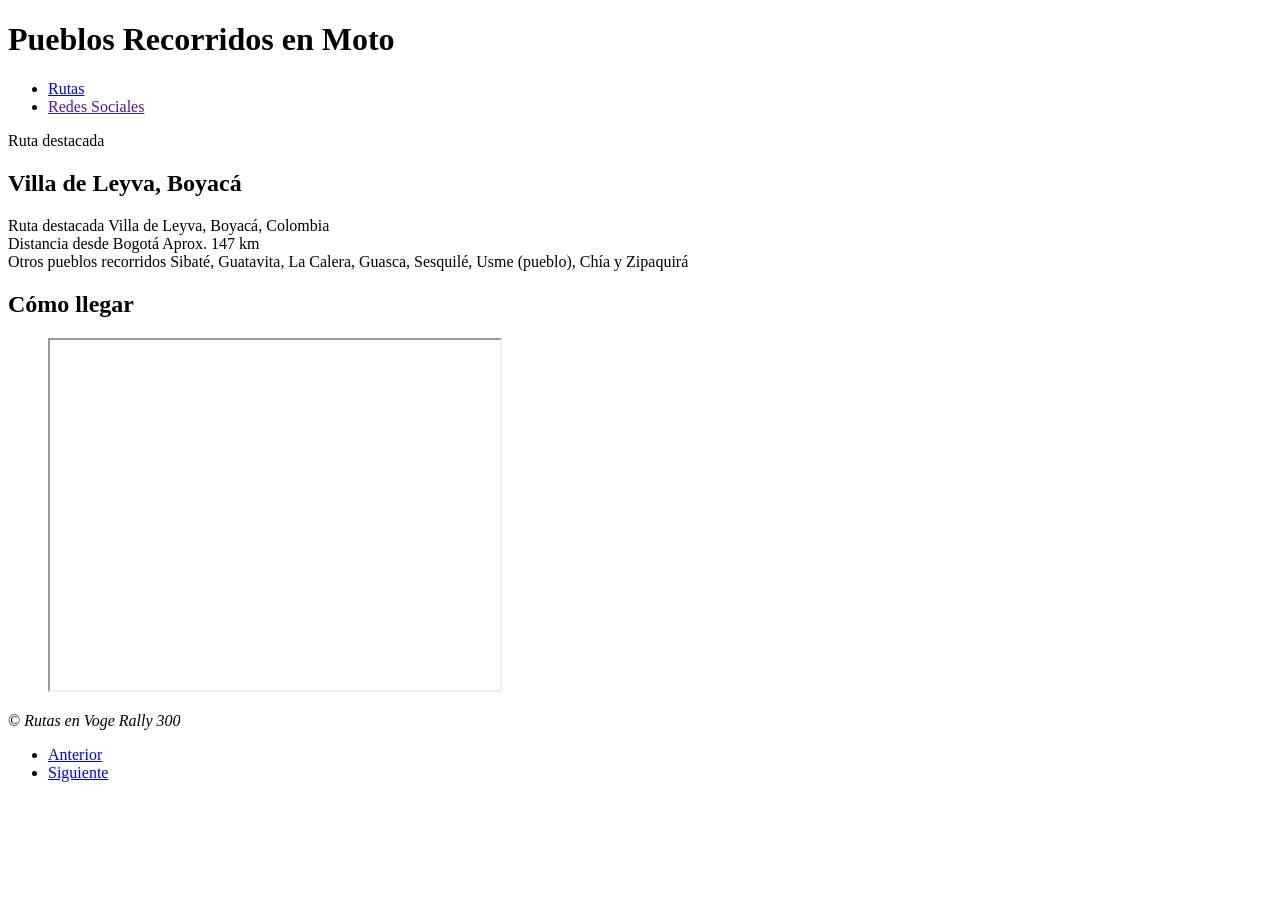
==== actividad_03.html @ dd74e9ab "Subiendo trabajando" ====
<!DOCTYPE html>
<html lang="es">

<head>
  <meta charset="UTF-8">
  <meta name="viewport" content="width=device-width, initial-scale=1.0">
  <meta name="description" content="Rutas en moto, Voge Rally 300, pueblos cerca de Bogotá, Colombia" />
  <!-- meta description: resumen corto de la página que usan los buscadores (Google) para
       mostrar debajo del título en los resultados de búsqueda. No se ve en la página misma -->
  <meta name="color-scheme" content="light">
  <!-- Evita que el navegador aplique modo oscuro automático, ya que esta página usa un fondo claro a propósito -->
  <title>Pueblos Recorridos en Moto</title>
  <link rel="stylesheet" href="./css/styles03.css" />
</head>

<body>
  <header>
    <h1>Pueblos Recorridos en Moto</h1>
    <nav>
      <ul>
        <li><a href="actividad_02.html" title="Ver las rutas en detalle">Rutas</a></li>
        <!-- El atributo "title" muestra un pequeño texto flotante (tooltip) cuando el mouse
             se queda quieto sobre el enlace, dando contexto extra sin ocupar espacio visible -->
        <li><a href="" title="Ir a redes sociales">Redes Sociales</a></li>
      </ul>
    </nav>
  </header>

  <main>
    <!-- <main>: envuelve el contenido PRINCIPAL y único de esta página en particular (a
         diferencia del <header> y <footer>, que se repiten en varias páginas del sitio).
         Solo puede haber un <main> por página -->

    <section class="hero">
      <!-- .hero: sección de portada grande con foto de fondo, muy común en sitios de viajes/rutas
           para dar contexto visual inmediato antes del texto -->
      <div class="hero-overlay">
        <!-- .hero-overlay: capa semitransparente sobre la foto para que el texto blanco de
             encima siga siendo legible aunque la foto sea clara -->
        <p class="hero-kicker">Ruta destacada</p>
        <h2>Villa de Leyva, Boyacá</h2>
      </div>
    </section>

    <div class="info-grid">
      <!-- .info-grid: reemplaza los antiguos párrafos sueltos por tarjetas cortas tipo
           "ficha técnica", más fáciles de leer de un vistazo que un bloque de texto -->
      <div class="info-card">
        <span class="info-label">Ruta destacada</span>
        <span class="info-value">Villa de Leyva, Boyacá, Colombia</span>
      </div>
      <div class="info-card">
        <span class="info-label">Distancia desde Bogotá</span>
        <span class="info-value">Aprox. 147 km</span>
      </div>
      <div class="info-card info-card-wide">
        <!-- .info-card-wide: esta tarjeta tiene más texto (la lista de pueblos), así que
             ocupa dos columnas de la cuadrícula en vez de una sola (ver CSS) -->
        <span class="info-label">Otros pueblos recorridos</span>
        <span class="info-value">Sibaté, Guatavita, La Calera, Guasca, Sesquilé, Usme (pueblo), Chía y Zipaquirá</span>
      </div>
    </div>

    <section class="map-section">
      <h2>Cómo llegar</h2>
      <figure>
        <!-- <figure> agrupa el mapa como una unidad de contenido "ilustrativo", igual que se
             usaría para agrupar una imagen -->
        <iframe title="Ubicación de Villa de Leyva, Boyacá" width="450" height="350"
          src="http://maps.google.co.uk/maps?q=Villa+de+Leyva+Boyaca+Colombia&amp;output=embed">
        </iframe>
        <!-- <iframe> ("inline frame") incrusta OTRA página web completa dentro de esta, como una
             ventana dentro de la ventana. Aquí carga la vista de Google Maps ya centrada en
             Villa de Leyva gracias al parámetro "q=" en la URL (query = qué buscar) y
             "output=embed" (le pide a Maps la versión pensada para incrustarse, sin su
             interfaz completa). El atributo "title" es obligatorio para accesibilidad: describe
             qué contenido trae el iframe para quien use un lector de pantalla -->
      </figure>
    </section>
  </main>

  <footer>
    <p>&copy; <i>Rutas en Voge Rally 300</i></p>
    <!-- <i> pone el texto en cursiva; &copy; imprime el símbolo © -->
    <nav>
      <!-- Segundo <nav>: una página puede tener varios bloques de navegación (el del menú
           principal arriba, y este de "anterior/siguiente" al final) -->
      <ul>
        <li><a href="actividad_02.html" title="Ir a la actividad anterior">Anterior</a></li>
        <li><a href="actividad_04.html" title="Ir a la siguiente actividad">Siguiente</a></li>
      </ul>
    </nav>
  </footer>
</body>

</html>
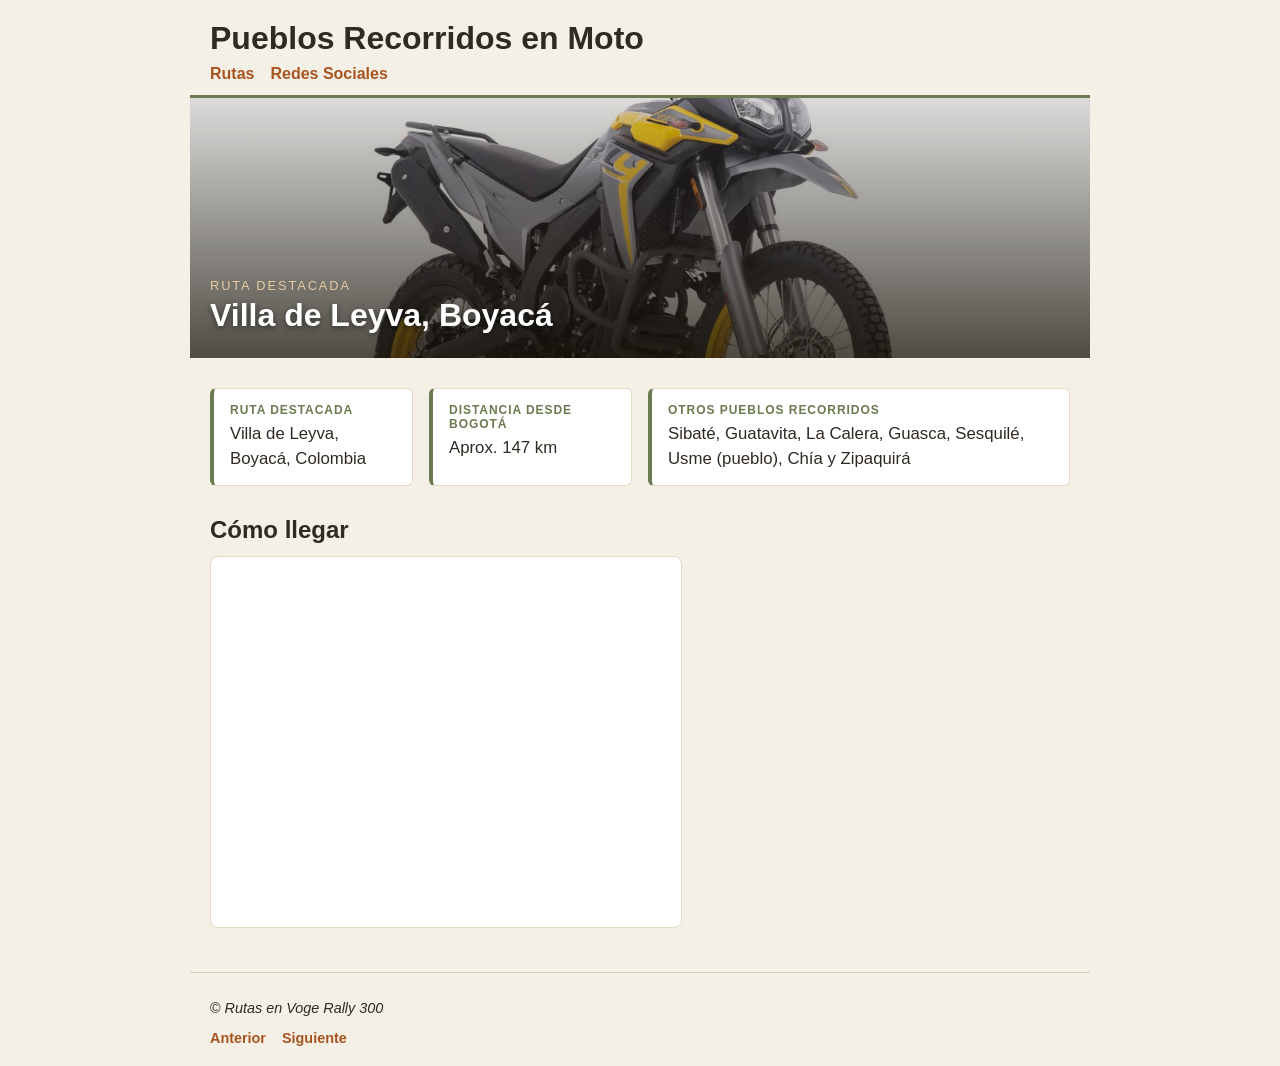
==== commit 7f35b985: "Add files via upload" ====
--- a/actividad_03.html
+++ b/actividad_03.html
@@ -67,14 +67,20 @@
         <!-- <figure> agrupa el mapa como una unidad de contenido "ilustrativo", igual que se
              usaría para agrupar una imagen -->
         <iframe title="Ubicación de Villa de Leyva, Boyacá" width="450" height="350"
-          src="http://maps.google.co.uk/maps?q=Villa+de+Leyva+Boyaca+Colombia&amp;output=embed">
+          src="https://www.google.com/maps?q=Villa+de+Leyva,+Boyaca,+Colombia&amp;output=embed"
+          loading="lazy">
         </iframe>
         <!-- <iframe> ("inline frame") incrusta OTRA página web completa dentro de esta, como una
              ventana dentro de la ventana. Aquí carga la vista de Google Maps ya centrada en
              Villa de Leyva gracias al parámetro "q=" en la URL (query = qué buscar) y
              "output=embed" (le pide a Maps la versión pensada para incrustarse, sin su
-             interfaz completa). El atributo "title" es obligatorio para accesibilidad: describe
-             qué contenido trae el iframe para quien use un lector de pantalla -->
+             interfaz completa). Se usa "https://www.google.com/..." (seguro y dominio principal)
+             en vez de una URL "http://" regional, porque esas variantes antiguas a veces
+             muestran una pantalla de consentimiento de cookies que no se puede aceptar dentro
+             de un iframe y el mapa queda en blanco. El atributo "title" es obligatorio para
+             accesibilidad: describe qué contenido trae el iframe para quien use un lector de
+             pantalla; "loading='lazy'" le dice al navegador que cargue el mapa solo cuando el
+             usuario esté por verlo en pantalla, en vez de apenas se abre la página -->
       </figure>
     </section>
   </main>
--- a/css/styles03.css
+++ b/css/styles03.css
@@ -0,0 +1,187 @@
+/* ============================================
+   PALETA "PUEBLOS DE BOYACÁ/CUNDINAMARCA":
+   tonos tierra y verdes, inspirados en el paisaje
+   ============================================ */
+* {
+  box-sizing: border-box; /* padding y border se cuentan DENTRO del ancho definido, no se suman aparte */
+}
+
+body {
+  font-family: Arial, Verdana, sans-serif;
+  background-color: #f5f0e6; /* Beige claro, como el empedrado colonial de Villa de Leyva */
+  color: #2f2a22;
+  margin: 0;
+}
+
+header,
+main,
+footer {
+  /* Selector agrupado: los tres bloques principales de la página comparten el mismo ancho
+     máximo y quedan centrados, como si fueran un ".wrapper" repetido tres veces */
+  max-width: 900px;
+  margin: 0 auto;
+  padding: 0 20px;
+}
+
+header {
+  border-bottom: 3px solid #6b7a4f; /* Verde oliva de acento, separa visualmente el encabezado del contenido */
+  padding-top: 20px;
+  padding-bottom: 12px;
+  margin-bottom: 0;
+}
+
+header h1 {
+  color: #2f2a22;
+  margin: 0 0 8px 0;
+}
+
+nav ul {
+  list-style: none; /* Quita los puntos de la lista de navegación */
+  display: flex; /* Pone los <li> en fila en vez de uno debajo del otro */
+  gap: 16px;
+  margin: 0;
+  padding: 0; /* Quita la sangría por defecto que traen las listas */
+}
+
+nav a {
+  color: #a8541f; /* Terracota/óxido para los enlaces, combina con el paisaje de tierra */
+  text-decoration: none;
+  font-weight: bold;
+}
+
+nav a:hover {
+  /* Al pasar el mouse por encima aparece el subrayado, como pista de que es "clickeable" */
+  text-decoration: underline;
+}
+
+/* ============================================
+   HERO: foto de portada con texto superpuesto
+   ============================================ */
+main {
+  padding-top: 0;
+  padding-bottom: 10px;
+}
+
+.hero {
+  /* .hero no lleva max-width propio: se deja "ancho completo" a propósito (ver margin negativo
+     abajo) para que la foto llegue de borde a borde de la pantalla, mientras el resto del
+     contenido sigue centrado con los 900px heredados de <main> */
+  margin: 0 -20px 30px -20px; /* Márgenes negativos a los lados: "cancelan" el padding de 20px
+  del <main> solo para este bloque, dejando que el fondo llegue hasta el borde de la ventana */
+  min-height: 260px;
+  background-image: linear-gradient(180deg, rgba(20, 15, 5, 0.15), rgba(20, 15, 5, 0.75)),
+    url('../images/villa_de_leyva.jpg');
+  /* Se pueden apilar varios fondos separados por comas: el navegador dibuja primero el de
+     ARRIBA en la lista. Aquí el degradado queda encima de la foto, oscureciéndola gradualmente
+     de arriba hacia abajo para que el texto blanco de abajo sea legible */
+  background-size: cover; /* La imagen se agranda/recorta para cubrir todo el bloque sin deformarse ni dejar espacios vacíos */
+  background-position: center;
+  display: flex;
+  align-items: flex-end; /* Empuja el contenido de texto hacia la parte inferior del hero */
+}
+
+.hero-overlay {
+  padding: 24px 20px;
+  color: #ffffff;
+}
+
+.hero-kicker {
+  /* "kicker" es el término de diseño editorial para el textito corto encima de un título
+     (aquí "Ruta destacada"), suele ir en mayúsculas y más pequeño que el título principal */
+  display: block;
+  text-transform: uppercase;
+  letter-spacing: 0.15em;
+  font-size: 80%;
+  color: #e7c9a0;
+  margin-bottom: 4px;
+}
+
+.hero-overlay h2 {
+  margin: 0;
+  font-size: 200%;
+  text-shadow: 0 2px 6px rgba(0, 0, 0, 0.5); /* Sombra detrás del texto para que siga siendo legible incluso sobre zonas más claras de la foto */
+}
+
+/* ============================================
+   TARJETAS DE INFORMACIÓN (antes eran <p> sueltos)
+   ============================================ */
+.info-grid {
+  display: grid; /* CSS Grid: organiza las tarjetas en filas y columnas a la vez, a diferencia de flexbox que solo maneja una dirección */
+  grid-template-columns: repeat(auto-fit, minmax(200px, 1fr));
+  /* Tantas columnas como quepan, mínimo 200px cada una; si sobra espacio se reparte en
+     partes iguales entre las columnas existentes ("1fr") */
+  gap: 16px;
+  margin-bottom: 30px;
+}
+
+.info-card {
+  background-color: #ffffff;
+  border: 1px solid #e3dbc8;
+  border-left: 4px solid #6b7a4f; /* Barra de acento a la izquierda, mismo recurso visual que la columna lateral de la actividad 02 */
+  border-radius: 6px;
+  padding: 14px 16px;
+  display: flex;
+  flex-direction: column; /* Apila la etiqueta y el valor en dos líneas dentro de la misma tarjeta */
+  gap: 4px;
+}
+
+.info-card-wide {
+  grid-column: span 2;
+  /* "span 2" hace que esta tarjeta ocupe 2 columnas de la cuadrícula en vez de 1, útil porque
+     su contenido (la lista de pueblos) es más largo que el de las otras tarjetas */
+}
+
+.info-label {
+  font-size: 75%;
+  text-transform: uppercase;
+  letter-spacing: 0.08em;
+  color: #6b7a4f;
+  font-weight: bold;
+}
+
+.info-value {
+  font-size: 105%;
+  line-height: 1.5em;
+}
+
+/* ============================================
+   SECCIÓN DEL MAPA
+   ============================================ */
+.map-section h2 {
+  color: #2f2a22;
+  margin-bottom: 12px;
+}
+
+.map-section figure {
+  margin: 0;
+  background-color: #ffffff;
+  border: 1px solid #e3dbc8;
+  border-radius: 8px;
+  padding: 10px;
+  display: inline-block; /* La tarjeta se ajusta al ancho del mapa en vez de estirarse a todo el ancho de la página */
+}
+
+iframe {
+  border: 0; /* Los iframes traen un borde 3D por defecto en algunos navegadores; se quita porque ya lo reemplaza el marco de la tarjeta */
+  border-radius: 4px;
+  max-width: 100%; /* Si la pantalla es más angosta que el ancho fijo del iframe (450px), este
+  se encoge para no desbordar la página ni obligar a hacer scroll horizontal */
+  display: block;
+}
+
+/* ============================================
+   PIE DE PÁGINA
+   ============================================ */
+footer {
+  margin-top: 30px;
+  border-top: 1px solid #d8cfba;
+  padding-top: 12px;
+  padding-bottom: 20px;
+  font-size: 90%;
+}
+
+footer nav ul {
+  /* Selector encadenado de tres niveles: el <ul> dentro del <nav> dentro del <footer>,
+     así este ajuste de margen no afecta al <nav> del <header> */
+  margin-top: 8px;
+}
